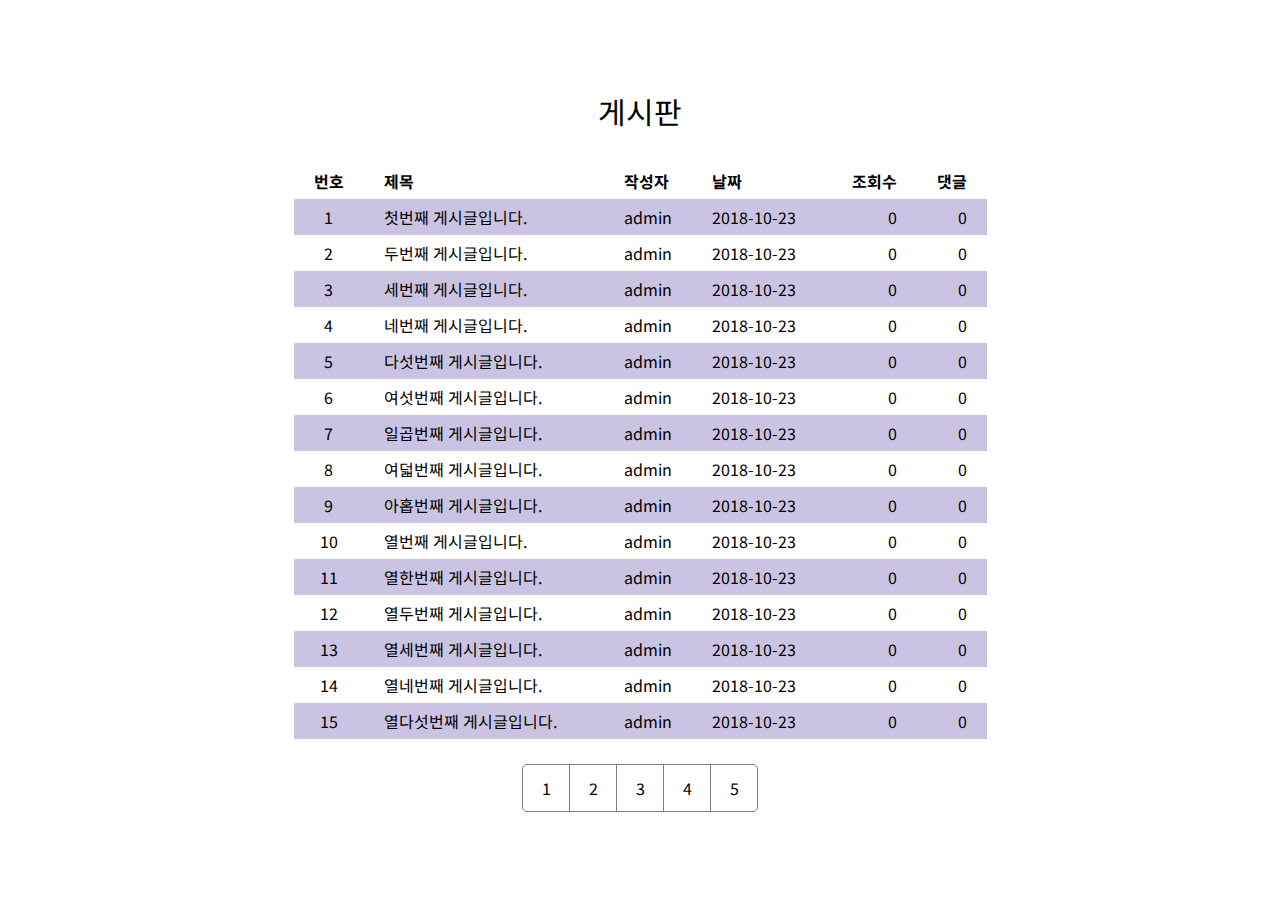
==== notice board/index.html @ d33fadab "게시판 디자인 기본" ====
<html>
    <head>
        <meta name="viewport" content="width=device-width, initial-scale=1.0">
        <meta http-equiv="Content-Type" content="text/html;charset=UTF-8">
        <title>게시판</title>
        <link rel="stylesheet" href="./style.css">
    </head>
    <body>
        <div class="main">
            <p class="title">게시판</p>
            <div class="table_div">
                <table>
                    <thead>
                        <th class="table_title post_num">번호</th>
                        <th class="table_title post_title">제목</th>
                        <th class="table_title post_writer">작성자</th>
                        <th class="table_title post_date">날짜</th>
                        <th class="table_title post_views">조회수</th>
                        <th class="table_title post_comment">댓글</th>
                    </thead>
                    <tbody>
                        <tr class="post_line line_1 table_color_01">
                            <td class="post_num">1</td>
                            <td class="post_title">첫번째 게시글입니다.</td>
                            <td class="post_writer">admin</td>
                            <td class="post_date">2018-10-23</td>
                            <td class="post_views">0</td>
                            <td class="post_comment">0</td>
                        </tr>
                        <tr class="post_line line_2 table_color_02">
                            <td class="post_num">2</td>
                            <td class="post_title">두번째 게시글입니다.</td>
                            <td class="post_writer">admin</td>
                            <td class="post_date">2018-10-23</td>
                            <td class="post_views">0</td>
                            <td class="post_comment">0</td>
                        </tr>
                        <tr class="post_line line_3 table_color_01">
                            <td class="post_num">3</td>
                            <td class="post_title">세번째 게시글입니다.</td>
                            <td class="post_writer">admin</td>
                            <td class="post_date">2018-10-23</td>
                            <td class="post_views">0</td>
                            <td class="post_comment">0</td>
                        </tr>
                        <tr class="post_line line_4 table_color_02">
                            <td class="post_num">4</td>
                            <td class="post_title">네번째 게시글입니다.</td>
                            <td class="post_writer">admin</td>
                            <td class="post_date">2018-10-23</td>
                            <td class="post_views">0</td>
                            <td class="post_comment">0</td>
                        </tr>
                        <tr class="post_line line_5 table_color_01">
                            <td class="post_num">5</td>
                            <td class="post_title">다섯번째 게시글입니다.</td>
                            <td class="post_writer">admin</td>
                            <td class="post_date">2018-10-23</td>
                            <td class="post_views">0</td>
                            <td class="post_comment">0</td>
                        </tr>
                        <tr class="post_line line_6 table_color_02">
                            <td class="post_num">6</td>
                            <td class="post_title">여섯번째 게시글입니다.</td>
                            <td class="post_writer">admin</td>
                            <td class="post_date">2018-10-23</td>
                            <td class="post_views">0</td>
                            <td class="post_comment">0</td>
                        </tr>
                        <tr class="post_line line_7 table_color_01">
                            <td class="post_num">7</td>
                            <td class="post_title">일곱번째 게시글입니다.</td>
                            <td class="post_writer">admin</td>
                            <td class="post_date">2018-10-23</td>
                            <td class="post_views">0</td>
                            <td class="post_comment">0</td>
                        </tr>
                        <tr class="post_line line_8 table_color_02">
                            <td class="post_num">8</td>
                            <td class="post_title">여덟번째 게시글입니다.</td>
                            <td class="post_writer">admin</td>
                            <td class="post_date">2018-10-23</td>
                            <td class="post_views">0</td>
                            <td class="post_comment">0</td>
                        </tr>
                        <tr class="post_line line_9 table_color_01">
                            <td class="post_num">9</td>
                            <td class="post_title">아홉번째 게시글입니다.</td>
                            <td class="post_writer">admin</td>
                            <td class="post_date">2018-10-23</td>
                            <td class="post_views">0</td>
                            <td class="post_comment">0</td>
                        </tr>
                        <tr class="post_line line_10 table_color_02">
                            <td class="post_num">10</td>
                            <td class="post_title">열번째 게시글입니다.</td>
                            <td class="post_writer">admin</td>
                            <td class="post_date">2018-10-23</td>
                            <td class="post_views">0</td>
                            <td class="post_comment">0</td>
                        </tr>
                        <tr class="post_line line_11 table_color_01">
                            <td class="post_num">11</td>
                            <td class="post_title">열한번째 게시글입니다.</td>
                            <td class="post_writer">admin</td>
                            <td class="post_date">2018-10-23</td>
                            <td class="post_views">0</td>
                            <td class="post_comment">0</td>
                        </tr>
                        <tr class="post_line line_12 table_color_02">
                            <td class="post_num">12</td>
                            <td class="post_title">열두번째 게시글입니다.</td>
                            <td class="post_writer">admin</td>
                            <td class="post_date">2018-10-23</td>
                            <td class="post_views">0</td>
                            <td class="post_comment">0</td>
                        </tr>
                        <tr class="post_line line_13 table_color_01">
                            <td class="post_num">13</td>
                            <td class="post_title">열세번째 게시글입니다.</td>
                            <td class="post_writer">admin</td>
                            <td class="post_date">2018-10-23</td>
                            <td class="post_views">0</td>
                            <td class="post_comment">0</td>
                        </tr>
                        <tr class="post_line line_14 table_color_02">
                            <td class="post_num">14</td>
                            <td class="post_title">열네번째 게시글입니다.</td>
                            <td class="post_writer">admin</td>
                            <td class="post_date">2018-10-23</td>
                            <td class="post_views">0</td>
                            <td class="post_comment">0</td>
                        </tr>
                        <tr class="post_line line_15 table_color_01">
                            <td class="post_num">15</td>
                            <td class="post_title">열다섯번째 게시글입니다.</td>
                            <td class="post_writer">admin</td>
                            <td class="post_date">2018-10-23</td>
                            <td class="post_views">0</td>
                            <td class="post_comment">0</td>
                        </tr>
                    </tbody>
                </table>
            </div>
            <div class="page_button">
                <ul class="">
                    <li class="btn_01 btn">1</li>
                    <li class="btn_02 btn">2</li>
                    <li class="btn_03 btn">3</li>
                    <li class="btn_04 btn">4</li>
                    <li class="btn_05 btn">5</li>
                </ul>
            </div>
        </div>
    </body>
</html>
---- notice board/style.css ----
@import url('https://fonts.googleapis.com/css?family=Noto+Sans+KR');

* {
    margin: 0;
    padding: 0;
    font-family: 'Noto Sans KR', sans-serif;
}

body {
    display: flex;
}

.main {
    display: flex;
    flex-direction: column;
    margin: auto;
}

.main > * {
    margin: auto;
}

.title {
    margin-bottom: 30px;
    font-size: 30px;
}

table {
    border-collapse: collapse;
}

table, th, td {
    border: none;
}

tr > * {

padding: 6px 20px 6px 20px;
}

.table_title {
    text-align: left;
}

.post_num {
    text-align: center;
}

.post_title {
    text-align: left;
    width: 200px;
}

.post_writer {
    text-align: left;
}

.post_date {
    text-align: left;
    width: 100px;
}

.post_views {
    text-align: right;
}

.post_comment {
    text-align: right;
}

.table_color_01  {
    background-color: #CAC3E2;
}

.page_button {
    margin-top: 25px;
    border: 1px solid gray;
    border-radius: 5px;
}

.btn {
    float: left;
    display: block;
    padding: 11px;
    width: 24px;
    text-align: center;
}

.btn:not(.btn_05) {
    border-right: 1px solid gray;
}
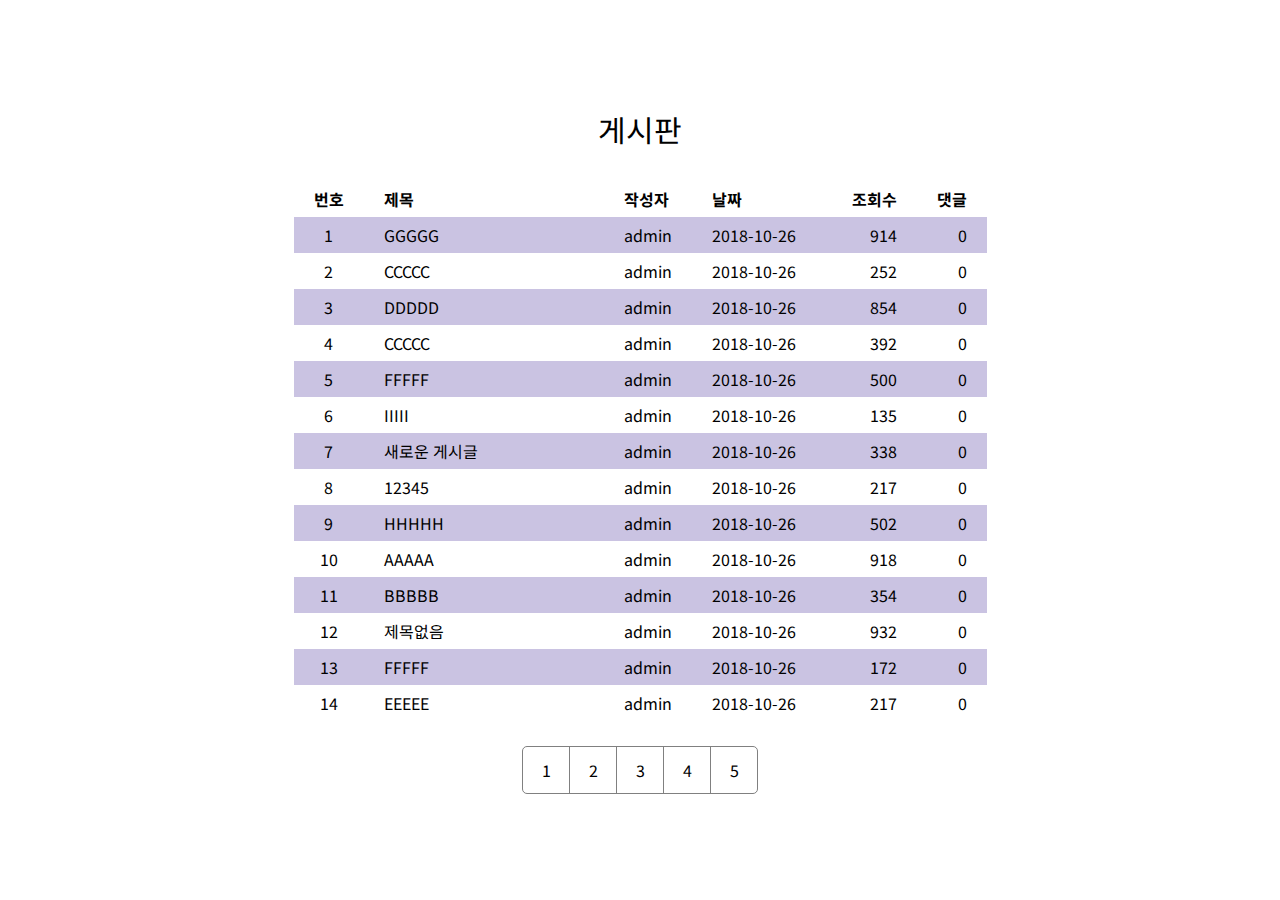
==== commit c8a77f73: "게시판 페이징 첫 페이지 완료" ====
--- a/notice board/index.html
+++ b/notice board/index.html
@@ -8,7 +8,7 @@
     <body>
         <div class="main">
             <p class="title">게시판</p>
-            <div class="table_div">
+            <div class="table_div" id="table">
                 <table>
                     <thead>
                         <th class="table_title post_num">번호</th>
@@ -19,138 +19,35 @@
                         <th class="table_title post_comment">댓글</th>
                     </thead>
                     <tbody>
-                        <tr class="post_line line_1 table_color_01">
-                            <td class="post_num">1</td>
-                            <td class="post_title">첫번째 게시글입니다.</td>
-                            <td class="post_writer">admin</td>
-                            <td class="post_date">2018-10-23</td>
-                            <td class="post_views">0</td>
-                            <td class="post_comment">0</td>
-                        </tr>
-                        <tr class="post_line line_2 table_color_02">
-                            <td class="post_num">2</td>
-                            <td class="post_title">두번째 게시글입니다.</td>
-                            <td class="post_writer">admin</td>
-                            <td class="post_date">2018-10-23</td>
-                            <td class="post_views">0</td>
-                            <td class="post_comment">0</td>
-                        </tr>
-                        <tr class="post_line line_3 table_color_01">
-                            <td class="post_num">3</td>
-                            <td class="post_title">세번째 게시글입니다.</td>
-                            <td class="post_writer">admin</td>
-                            <td class="post_date">2018-10-23</td>
-                            <td class="post_views">0</td>
-                            <td class="post_comment">0</td>
-                        </tr>
-                        <tr class="post_line line_4 table_color_02">
-                            <td class="post_num">4</td>
-                            <td class="post_title">네번째 게시글입니다.</td>
-                            <td class="post_writer">admin</td>
-                            <td class="post_date">2018-10-23</td>
-                            <td class="post_views">0</td>
-                            <td class="post_comment">0</td>
-                        </tr>
-                        <tr class="post_line line_5 table_color_01">
-                            <td class="post_num">5</td>
-                            <td class="post_title">다섯번째 게시글입니다.</td>
-                            <td class="post_writer">admin</td>
-                            <td class="post_date">2018-10-23</td>
-                            <td class="post_views">0</td>
-                            <td class="post_comment">0</td>
-                        </tr>
-                        <tr class="post_line line_6 table_color_02">
-                            <td class="post_num">6</td>
-                            <td class="post_title">여섯번째 게시글입니다.</td>
-                            <td class="post_writer">admin</td>
-                            <td class="post_date">2018-10-23</td>
-                            <td class="post_views">0</td>
-                            <td class="post_comment">0</td>
-                        </tr>
-                        <tr class="post_line line_7 table_color_01">
-                            <td class="post_num">7</td>
-                            <td class="post_title">일곱번째 게시글입니다.</td>
-                            <td class="post_writer">admin</td>
-                            <td class="post_date">2018-10-23</td>
-                            <td class="post_views">0</td>
-                            <td class="post_comment">0</td>
-                        </tr>
-                        <tr class="post_line line_8 table_color_02">
-                            <td class="post_num">8</td>
-                            <td class="post_title">여덟번째 게시글입니다.</td>
-                            <td class="post_writer">admin</td>
-                            <td class="post_date">2018-10-23</td>
-                            <td class="post_views">0</td>
-                            <td class="post_comment">0</td>
-                        </tr>
-                        <tr class="post_line line_9 table_color_01">
-                            <td class="post_num">9</td>
-                            <td class="post_title">아홉번째 게시글입니다.</td>
-                            <td class="post_writer">admin</td>
-                            <td class="post_date">2018-10-23</td>
-                            <td class="post_views">0</td>
-                            <td class="post_comment">0</td>
-                        </tr>
-                        <tr class="post_line line_10 table_color_02">
-                            <td class="post_num">10</td>
-                            <td class="post_title">열번째 게시글입니다.</td>
-                            <td class="post_writer">admin</td>
-                            <td class="post_date">2018-10-23</td>
-                            <td class="post_views">0</td>
-                            <td class="post_comment">0</td>
-                        </tr>
-                        <tr class="post_line line_11 table_color_01">
-                            <td class="post_num">11</td>
-                            <td class="post_title">열한번째 게시글입니다.</td>
-                            <td class="post_writer">admin</td>
-                            <td class="post_date">2018-10-23</td>
-                            <td class="post_views">0</td>
-                            <td class="post_comment">0</td>
-                        </tr>
-                        <tr class="post_line line_12 table_color_02">
-                            <td class="post_num">12</td>
-                            <td class="post_title">열두번째 게시글입니다.</td>
-                            <td class="post_writer">admin</td>
-                            <td class="post_date">2018-10-23</td>
-                            <td class="post_views">0</td>
-                            <td class="post_comment">0</td>
-                        </tr>
-                        <tr class="post_line line_13 table_color_01">
-                            <td class="post_num">13</td>
-                            <td class="post_title">열세번째 게시글입니다.</td>
-                            <td class="post_writer">admin</td>
-                            <td class="post_date">2018-10-23</td>
-                            <td class="post_views">0</td>
-                            <td class="post_comment">0</td>
-                        </tr>
-                        <tr class="post_line line_14 table_color_02">
-                            <td class="post_num">14</td>
-                            <td class="post_title">열네번째 게시글입니다.</td>
-                            <td class="post_writer">admin</td>
-                            <td class="post_date">2018-10-23</td>
-                            <td class="post_views">0</td>
-                            <td class="post_comment">0</td>
-                        </tr>
-                        <tr class="post_line line_15 table_color_01">
-                            <td class="post_num">15</td>
-                            <td class="post_title">열다섯번째 게시글입니다.</td>
-                            <td class="post_writer">admin</td>
-                            <td class="post_date">2018-10-23</td>
-                            <td class="post_views">0</td>
-                            <td class="post_comment">0</td>
-                        </tr>
+                        <tr id="line_1" class="post_line table_color_01"></tr>
+                        <tr id="line_2" class="post_line table_color_02"></tr>
+                        <tr id="line_3" class="post_line table_color_01"></tr>
+                        <tr id="line_4" class="post_line table_color_02"></tr>
+                        <tr id="line_5" class="post_line table_color_01"></tr>
+                        <tr id="line_6" class="post_line table_color_02"></tr>
+                        <tr id="line_7" class="post_line table_color_01"></tr>
+                        <tr id="line_8" class="post_line table_color_02"></tr>
+                        <tr id="line_9" class="post_line table_color_01"></tr>
+                        <tr id="line_10" class="post_line table_color_02"></tr>
+                        <tr id="line_11" class="post_line table_color_01"></tr>
+                        <tr id="line_12" class="post_line table_color_02"></tr>
+                        <tr id="line_13" class="post_line table_color_01"></tr>
+                        <tr id="line_14" class="post_line table_color_02"></tr>
+                        <tr id="line_15" class="post_line table_color_01"></tr>
                     </tbody>
                 </table>
             </div>
             <div class="page_button">
                 <ul class="">
-                    <li class="btn_01 btn">1</li>
-                    <li class="btn_02 btn">2</li>
-                    <li class="btn_03 btn">3</li>
-                    <li class="btn_04 btn">4</li>
-                    <li class="btn_05 btn">5</li>
+                    <li id="btn_01" class="btn">1</li>
+                    <li id="btn_02" class="btn">2</li>
+                    <li id="btn_03" class="btn">3</li>
+                    <li id="btn_04" class="btn">4</li>
+                    <li id="btn_05" class="btn">5</li>
                 </ul>
             </div>
         </div>
+        <script src="./data.js"></script>
+        <script src="./script.js"></script>
     </body>
 </html>
--- a/notice board/style.css
+++ b/notice board/style.css
@@ -86,6 +86,6 @@
     text-align: center;
 }
 
-.btn:not(.btn_05) {
+.btn:not(#btn_05) {
     border-right: 1px solid gray;
 }
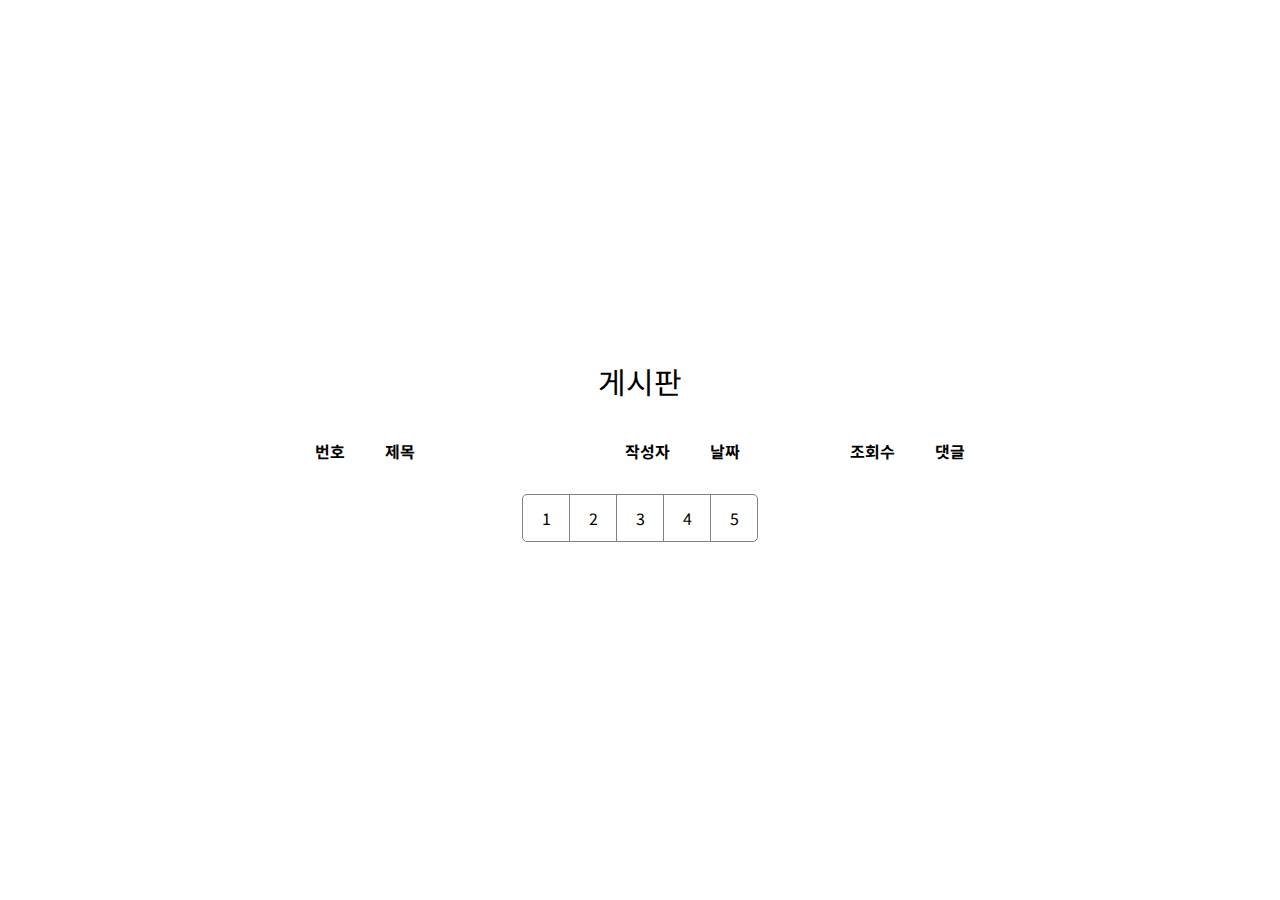
==== commit e31799ce: "게시판 페이징(td태그 삭제 필요)" ====
--- a/notice board/index.html
+++ b/notice board/index.html
@@ -39,11 +39,11 @@
             </div>
             <div class="page_button">
                 <ul class="">
-                    <li id="btn_01" class="btn">1</li>
-                    <li id="btn_02" class="btn">2</li>
-                    <li id="btn_03" class="btn">3</li>
-                    <li id="btn_04" class="btn">4</li>
-                    <li id="btn_05" class="btn">5</li>
+                    <li class="btn_01 btn" onclick="func(0);">1</li>
+                    <li class="btn_02 btn" onclick="func(1);">2</li>
+                    <li class="btn_03 btn" onclick="func(2);">3</li>
+                    <li class="btn_04 btn" onclick="func(3);">4</li>
+                    <li class="btn_05 btn" onclick="func(4);">5</li>
                 </ul>
             </div>
         </div>
--- a/notice board/style.css
+++ b/notice board/style.css
@@ -86,6 +86,6 @@
     text-align: center;
 }
 
-.btn:not(#btn_05) {
+.btn:not(.btn_05) {
     border-right: 1px solid gray;
 }
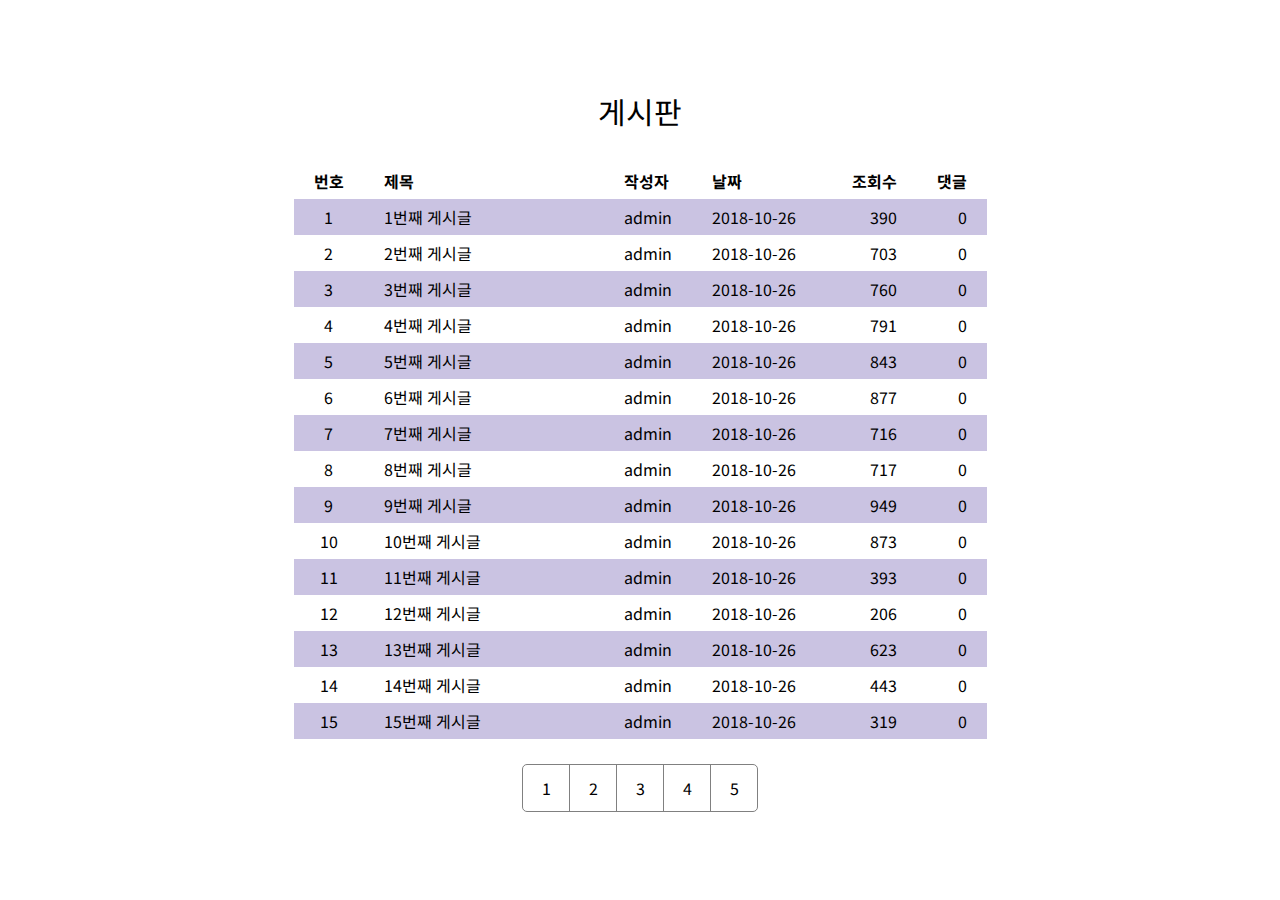
==== commit 7de487eb: "페이징 완료 + α" ====
--- a/notice board/index.html
+++ b/notice board/index.html
@@ -37,15 +37,28 @@
                     </tbody>
                 </table>
             </div>
-            <div class="page_button">
+            <div id="page_button">
                 <ul class="">
-                    <li class="btn_01 btn" onclick="func(0);">1</li>
-                    <li class="btn_02 btn" onclick="func(1);">2</li>
-                    <li class="btn_03 btn" onclick="func(2);">3</li>
-                    <li class="btn_04 btn" onclick="func(3);">4</li>
-                    <li class="btn_05 btn" onclick="func(4);">5</li>
+                    <li class="btn_01 btn" onclick="remove();func(0);">1</li>
+                    <li class="btn_02 btn" onclick="remove();func(1);">2</li>
+                    <li class="btn_03 btn" onclick="remove();func(2);">3</li>
+                    <li class="btn_04 btn" onclick="remove();func(3);">4</li>
+                    <li class="btn_05 btn" onclick="remove();func(4);">5</li>
                 </ul>
             </div>
+        </div>
+        <div id="post">
+            <div id="post_exit"></div>
+            <div id="post_top">
+                <div id="L_top">
+                    <div id="post_top_title"></div>
+                </div>
+                <div id="R_top">
+                    <div id="post_top_writer"></div>
+                    <div id="post_top_date"></div>
+                </div>
+            </div>
+            <div id="post_content"></div>
         </div>
         <script src="./data.js"></script>
         <script src="./script.js"></script>
--- a/notice board/style.css
+++ b/notice board/style.css
@@ -72,7 +72,49 @@
     background-color: #CAC3E2;
 }
 
-.page_button {
+#post {    
+    position: absolute;
+    margin: auto;
+    max-width: 1000px;
+    max-height: 700px;
+    width: 100%;
+    height: 100%;
+    background-color: #e5f0ff;
+    left: 0;
+    right: 0;
+    top: 0;
+    bottom: 0;
+    display: none;
+}
+
+#post_exit {
+    width: 50px;
+    height: 50px;
+    background-color: skyblue;
+    right: 0;
+    margin: -20px;
+    position: absolute;
+}
+
+#post_top {
+    width: 100%;
+    height: 200px;
+    background-color: #808080a8;
+}
+
+div#post_top > * {
+    width: 500px;
+    height: 100%;
+    float: left;
+}
+
+#post_content {
+    height: 500px;
+    width: 100%;
+    background: #ffff007a;
+}
+
+#page_button {
     margin-top: 25px;
     border: 1px solid gray;
     border-radius: 5px;
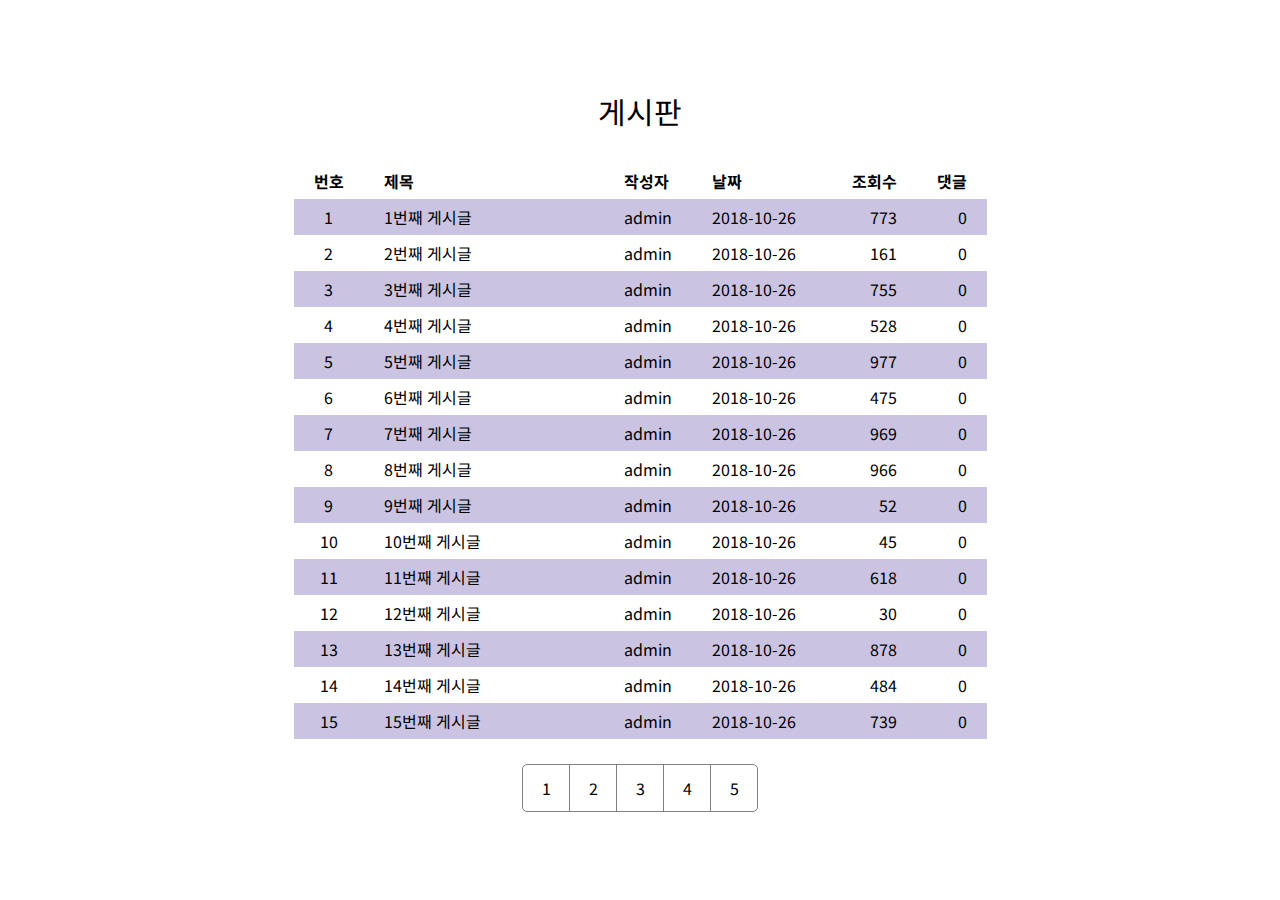
==== commit 58e45339: "미흡한 완성" ====
--- a/notice board/index.html
+++ b/notice board/index.html
@@ -48,17 +48,21 @@
             </div>
         </div>
         <div id="post">
-            <div id="post_exit"></div>
+            <img src="./exit.png" id="post_exit">
             <div id="post_top">
                 <div id="L_top">
-                    <div id="post_top_title"></div>
+                    <p id="post_top_title"></p>
                 </div>
                 <div id="R_top">
-                    <div id="post_top_writer"></div>
-                    <div id="post_top_date"></div>
+                    <div class="bundle">
+                        <div id="post_top_writer"></div>
+                        <div id="post_top_date"></div>
+                    </div>
                 </div>
             </div>
-            <div id="post_content"></div>
+            <div id="post_content">
+                <div id="content_frame"></div>
+            </div>
         </div>
         <script src="./data.js"></script>
         <script src="./script.js"></script>
--- a/notice board/style.css
+++ b/notice board/style.css
@@ -34,8 +34,7 @@
 }
 
 tr > * {
-
-padding: 6px 20px 6px 20px;
+    padding: 6px 20px 6px 20px;
 }
 
 .table_title {
@@ -79,7 +78,8 @@
     max-height: 700px;
     width: 100%;
     height: 100%;
-    background-color: #e5f0ff;
+    background-color: white;
+    border: 1px solid gray;
     left: 0;
     right: 0;
     top: 0;
@@ -89,29 +89,58 @@
 
 #post_exit {
     width: 50px;
-    height: 50px;
-    background-color: skyblue;
+    height: 75px;
+    background-image: url("../exit.png");
     right: 0;
-    margin: -20px;
+    margin: -35px -25px;
     position: absolute;
 }
 
 #post_top {
     width: 100%;
-    height: 200px;
-    background-color: #808080a8;
+    height: 120px;
 }
 
 div#post_top > * {
     width: 500px;
     height: 100%;
     float: left;
+    display: flex;
+    align-items: flex-end;
+}
+
+#L_top {
+    justify-content: center;
+}
+
+#post_top_title {
+    font-size: 40px;
+    padding-right: 150px;
+}
+
+#R_top {
+    justify-content: flex-end;
+    text-align: right;
+}
+
+.bundle {
+    font-size: 17px;
+    padding-right: 30px;
 }
 
 #post_content {
-    height: 500px;
+    height: 580px;
     width: 100%;
-    background: #ffff007a;
+    display: flex;
+    align-items: center;
+    justify-content: center;
+}
+
+div#content_frame {
+    width: 85%;
+    height: 80%;
+    border: 1px solid #0000006e;
+    padding: 5px 10px;
 }
 
 #page_button {
